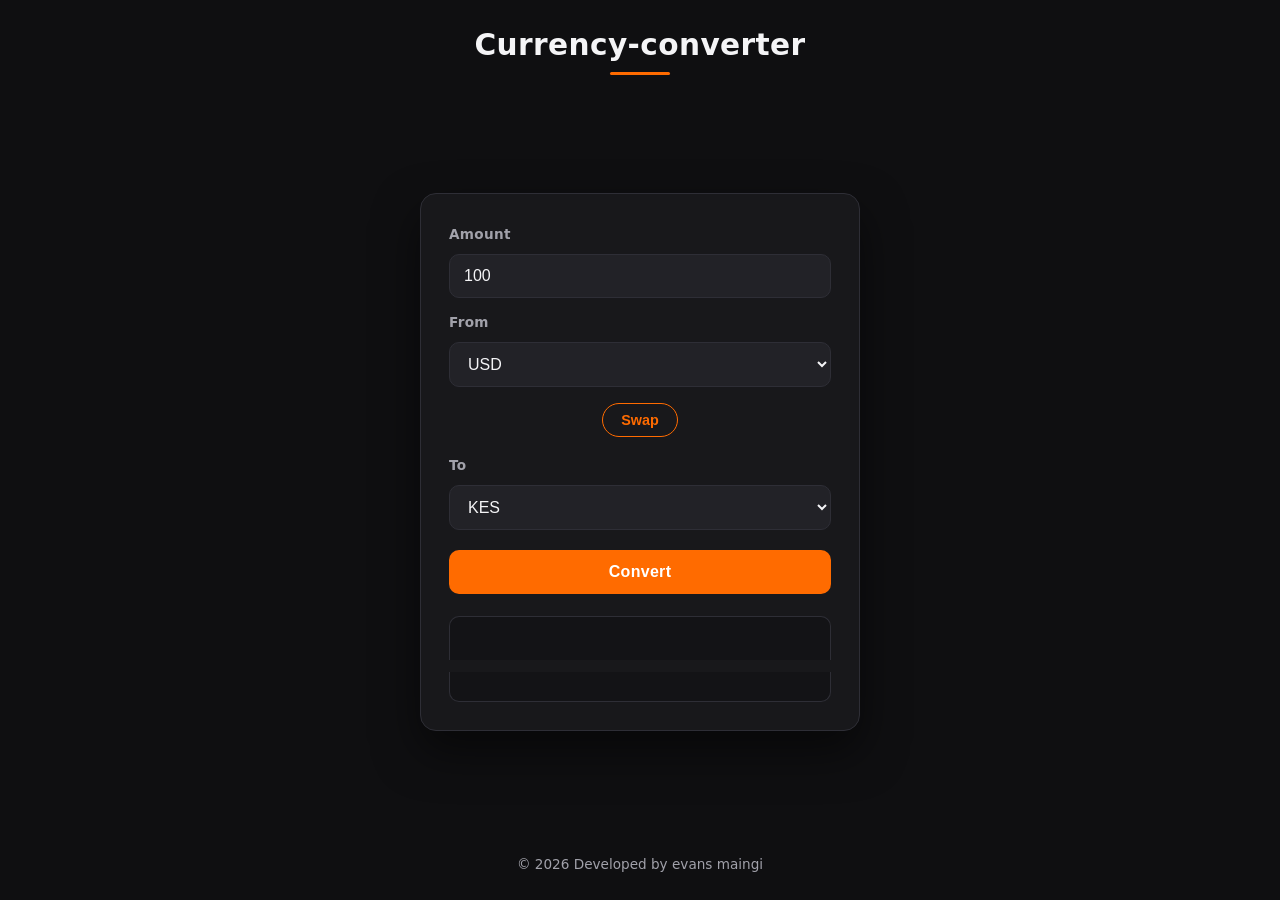
==== index.html @ 3e720208 "Build currency converter with live rates and dark orange UI" ====
<!DOCTYPE html>
<html lang="en">
<head>
    <meta charset="UTF-8">
    <meta name="viewport" content="width=device-width, initial-scale=1.0">
    <title>currency-converter</title>
    <link rel="stylesheet" href="style.css">
</head>
<body>
    <header>
        <div>
            <h1 class="header">Currency-converter</h1>
        </div>
    </header>
    <main>
        <!--lets learn how to write an input form-->
        <div>
          <label for="amount">Amount</label>
        <input type="number" id="amount" value="100" min="0.01" step="any" >

        <label for="from-currency">From</label>
        <select  id="from-currency">
            <option value="USD" selected>USD</option>
            <option value="KES">KES</option>
            <option value="EUR">EUR</option>
            <option value="GBP">GBP</option>
        </select>

        <button type="button" id="swap-btn">Swap</button>

        <label for="to-currency">To</label>
        <select  id="to-currency">
            <option value="USD">USD</option>
            <option value="KES"selected>KES</option>
            <option value="EUR">EUR</option>
            <option value="GBP">GBP</option>
        </select>

        <button type="button"  id="convert-btn">Convert</button>

        <p id="result-output"></p>
        <p id="rate-output"></p>


        </div>
        
        
    </main>
    <footer class="footer">
        <h3>&copy; 2026 Developed by evans maingi</h3>
    </footer>
    <script src="script.js"></script>
</body>
</html>
---- style.css ----
:root {
    --bg-main: #0f0f11;
    --bg-card: #18181b;
    --bg-input: #222227;
    --bg-output: #131316;
    --text-main: #f4f4f6;
    --text-muted: #a1a1aa;
    --accent: #FF6B00;
    --accent-hover: #ff7f24;
    --border-subtle: #2e2e36;
}

* {
    box-sizing: border-box;
    margin: 0;
    padding: 0;
}

body {
    min-height: 100vh;
    display: flex;
    flex-direction: column;
    justify-content: space-between;
    background-color: var(--bg-main);
    color: var(--text-main);
    font-family: system-ui, -apple-system, BlinkMacSystemFont, "Segoe UI", Roboto, sans-serif;
    padding: 28px 16px;
}

.header {
    text-align: center;
    font-size: 1.85rem;
    font-weight: 700;
    letter-spacing: 0.4px;
    color: var(--text-main);
}

.header::after {
    content: "";
    display: block;
    width: 60px;
    height: 3px;
    background-color: var(--accent);
    margin: 10px auto 0;
    border-radius: 999px;
}

main {
    width: 100%;
    max-width: 440px;
    margin: 24px auto;
    background-color: var(--bg-card);
    border: 1px solid var(--border-subtle);
    border-radius: 16px;
    padding: 28px;
    box-shadow: 0 20px 45px rgba(0, 0, 0, 0.5);
}

main > div {
    display: flex;
    flex-direction: column;
    gap: 12px;
}

label {
    font-size: 0.85rem;
    font-weight: 600;
    color: var(--text-muted);
    letter-spacing: 0.3px;
    margin-top: 4px;
}

input[type="number"],
select {
    width: 100%;
    padding: 12px 14px;
    font-size: 1rem;
    color: var(--text-main);
    background-color: var(--bg-input);
    border: 1px solid var(--border-subtle);
    border-radius: 10px;
    outline: none;
    transition: border-color 0.2s ease, box-shadow 0.2s ease;
}

input[type="number"]:focus,
select:focus {
    border-color: var(--accent);
    box-shadow: 0 0 0 3px rgba(255, 107, 0, 0.2);
}

#swap-btn {
    align-self: center;
    margin: 4px 0;
    padding: 8px 18px;
    font-size: 0.9rem;
    font-weight: 600;
    color: var(--accent);
    background-color: transparent;
    border: 1px solid var(--accent);
    border-radius: 999px;
    cursor: pointer;
    transition: background-color 0.2s ease, color 0.2s ease, transform 0.15s ease;
}

#swap-btn:hover {
    background-color: var(--accent);
    color: #ffffff;
}

#swap-btn:active {
    transform: scale(0.97);
}

#convert-btn {
    margin-top: 8px;
    width: 100%;
    padding: 13px 18px;
    font-size: 1rem;
    font-weight: 700;
    letter-spacing: 0.3px;
    color: #ffffff;
    background-color: var(--accent);
    border: none;
    border-radius: 10px;
    cursor: pointer;
    transition: background-color 0.2s ease, transform 0.15s ease;
}

#convert-btn:hover {
    background-color: var(--accent-hover);
}

#convert-btn:active {
    transform: scale(0.99);
}

#result-output {
    margin-top: 10px;
    padding: 14px 16px 4px;
    background-color: var(--bg-output);
    border: 1px solid var(--border-subtle);
    border-bottom: none;
    border-radius: 10px 10px 0 0;
    font-size: 1.25rem;
    font-weight: 700;
    color: var(--text-main);
    min-height: 44px;
}

#rate-output {
    padding: 0 16px 14px;
    background-color: var(--bg-output);
    border: 1px solid var(--border-subtle);
    border-top: none;
    border-radius: 0 0 10px 10px;
    font-size: 0.875rem;
    color: var(--text-muted);
    min-height: 30px;
}

.footer {
    text-align: center;
    padding-top: 8px;
}

.footer h3 {
    font-size: 0.85rem;
    font-weight: 400;
    color: var(--text-muted);
}
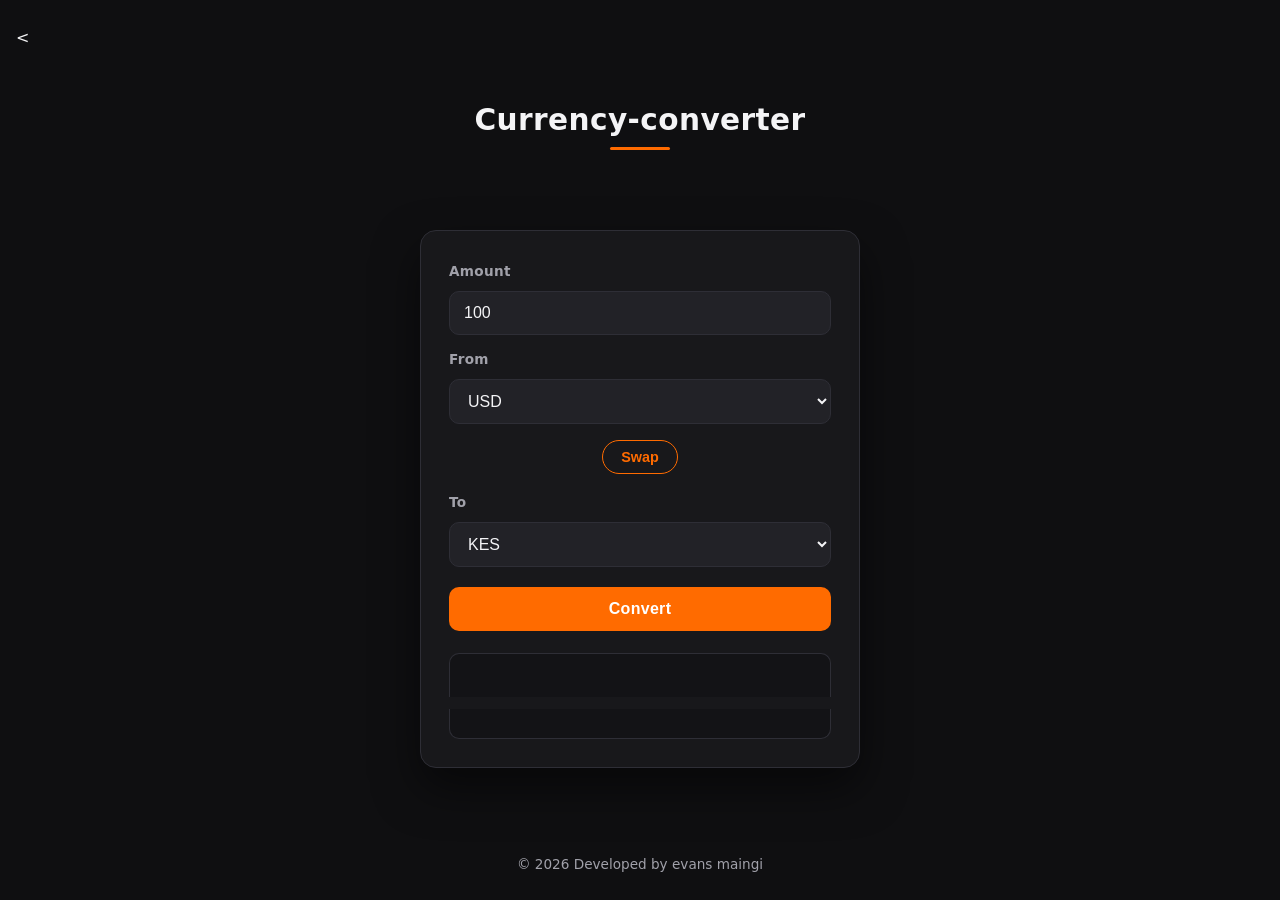
==== commit 2ba148fa: "seo optimiation" ====
--- a/index.html
+++ b/index.html
@@ -3,8 +3,43 @@
 <head>
     <meta charset="UTF-8">
     <meta name="viewport" content="width=device-width, initial-scale=1.0">
-    <title>currency-converter</title>
+    <
     <link rel="stylesheet" href="style.css">
+    <!-- Primary SEO Meta Tags -->
+<title>Live Currency Converter | USD, KES, EUR & GBP Exchange Rates</title>
+<meta name="description" content="Convert currencies instantly with real-time exchange rates for USD, KES, EUR, and GBP. Fast, free, and accurate live currency converter built by Evans Maingi.">
+<meta name="keywords" content="currency converter, live exchange rates, USD to KES, EUR to KES, GBP to USD, forex rate calculator">
+<meta name="author" content="Evans Maingi">
+<meta name="robots" content="index, follow">
+<link rel="canonical" href="https://YOUR-CONVERTER-URL.vercel.app/">
+
+<!-- Open Graph (WhatsApp, LinkedIn, Facebook link previews) -->
+<meta property="og:type" content="website">
+<meta property="og:title" content="Live Currency Converter | Real-Time Exchange Rates">
+<meta property="og:description" content="Convert USD, KES, EUR, and GBP instantly using live market exchange rates.">
+<meta property="og:url" content="https://YOUR-CONVERTER-URL.vercel.app/">
+
+<!-- Twitter / X Card -->
+<meta name="twitter:card" content="summary">
+<meta name="twitter:title" content="Live Currency Converter | Real-Time Exchange Rates">
+<meta name="twitter:description" content="Convert USD, KES, EUR, and GBP instantly using live market exchange rates.">
+
+<!-- Structured Data (helps Google understand this is a web utility app) -->
+<script type="application/ld+json">
+{
+  "@context": "https://schema.org",
+  "@type": "WebApplication",
+  "name": "Live Currency Converter",
+  "url": "https://YOUR-CONVERTER-URL.vercel.app/",
+  "applicationCategory": "FinanceApplication",
+  "operatingSystem": "All",
+  "description": "Real-time currency converter supporting USD, KES, EUR, and GBP exchange rates.",
+  "author": {
+    "@type": "Person",
+    "name": "Evans Maingi"
+  }
+}
+</script>
 </head>
 <body>
     <header>
@@ -50,5 +85,10 @@
         <h3>&copy; 2026 Developed by evans maingi</h3>
     </footer>
     <script src="script.js"></script>
+
+<script>
+  window.va = window.va || function () { (window.vaq = window.vaq || []).push(arguments); };
+</script>
+<script defer src="/_vercel/insights/script.js"></script>
 </body>
 </html>
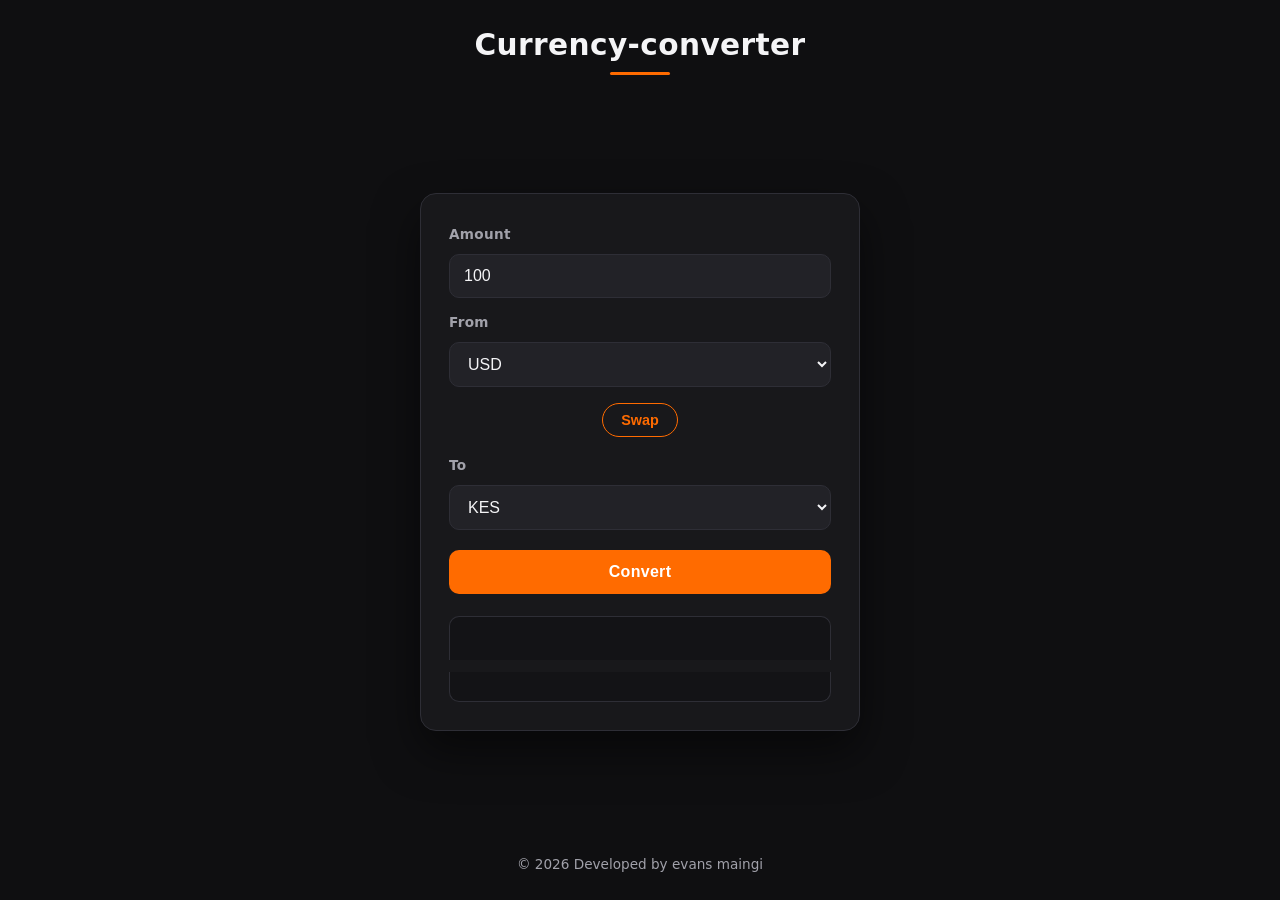
==== commit 9e440346: "removing a stray" ====
--- a/index.html
+++ b/index.html
@@ -3,7 +3,8 @@
 <head>
     <meta charset="UTF-8">
     <meta name="viewport" content="width=device-width, initial-scale=1.0">
-    <
+    <link rel="icon" type="image/svg+xml" href="data:image/svg+xml,%3Csvg xmlns='http://www.w3.org/2000/svg' viewBox='0 0 64 64'%3E%3Crect width='64' height='64' rx='14' fill='%2318181b'/%3E%3Ctext x='50%25' y='55%25' dominant-baseline='middle' text-anchor='middle' font-family='system-ui,sans-serif' font-size='38' font-weight='700' fill='%23FF6B00'%3E%E2%82%B5%3C/text%3E%3C/svg%3E">
+    
     <link rel="stylesheet" href="style.css">
     <!-- Primary SEO Meta Tags -->
 <title>Live Currency Converter | USD, KES, EUR & GBP Exchange Rates</title>
@@ -17,7 +18,7 @@
 <meta property="og:type" content="website">
 <meta property="og:title" content="Live Currency Converter | Real-Time Exchange Rates">
 <meta property="og:description" content="Convert USD, KES, EUR, and GBP instantly using live market exchange rates.">
-<meta property="og:url" content="https://YOUR-CONVERTER-URL.vercel.app/">
+<meta property="og:url" content="https://evansmaingicurrencyconverter.vercel.app/">
 
 <!-- Twitter / X Card -->
 <meta name="twitter:card" content="summary">
@@ -30,7 +31,7 @@
   "@context": "https://schema.org",
   "@type": "WebApplication",
   "name": "Live Currency Converter",
-  "url": "https://YOUR-CONVERTER-URL.vercel.app/",
+  "url": "https://evansmaingicurrencyconverter.vercel.app/",
   "applicationCategory": "FinanceApplication",
   "operatingSystem": "All",
   "description": "Real-time currency converter supporting USD, KES, EUR, and GBP exchange rates.",
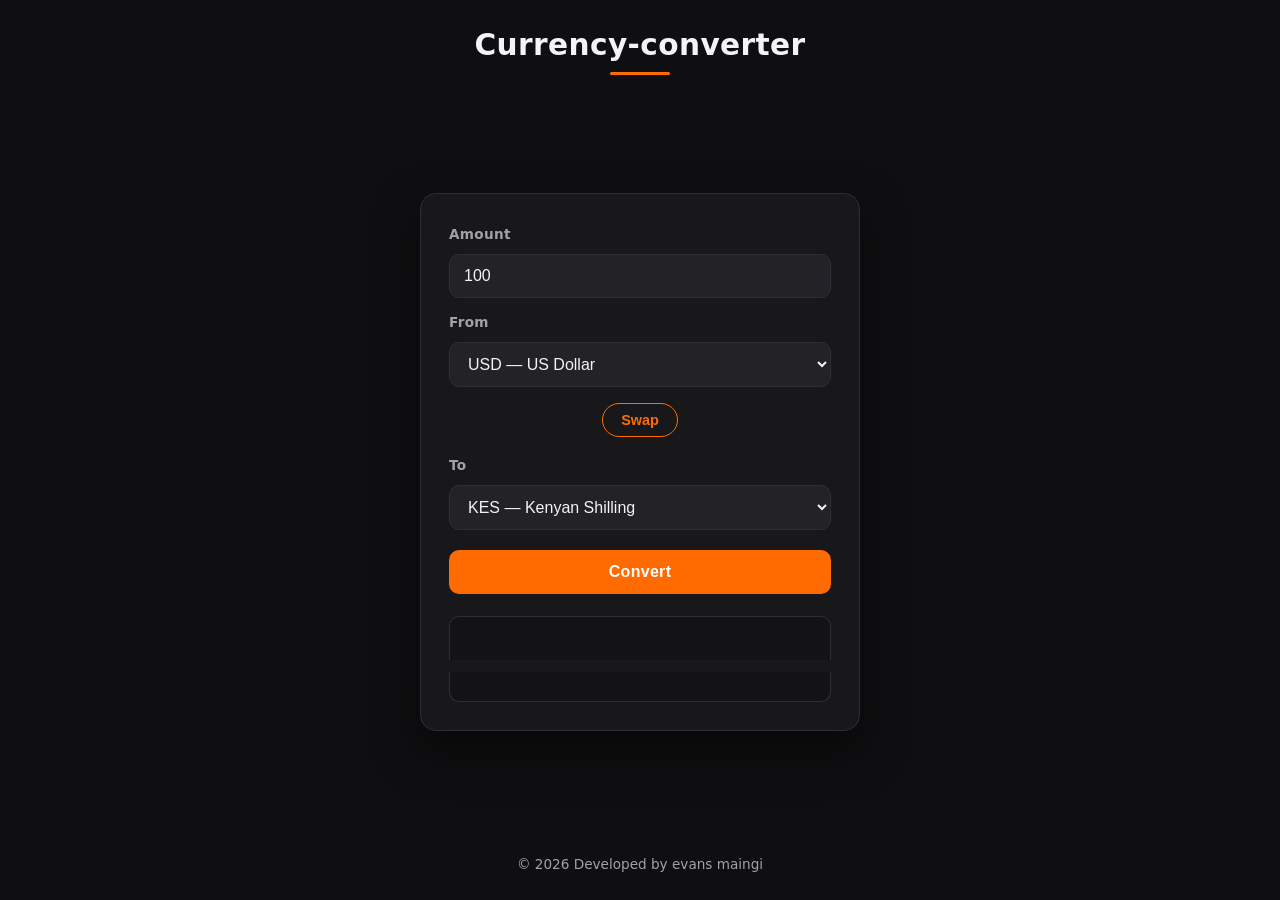
==== commit 97493e22: "currencies" ====
--- a/index.html
+++ b/index.html
@@ -53,23 +53,61 @@
         <div>
           <label for="amount">Amount</label>
         <input type="number" id="amount" value="100" min="0.01" step="any" >
+        <!--
+        -number means that this input is for numericals
+        -the id attribute gives an element an identifier
+        -the value attribute specifies the data value
+        -->
 
         <label for="from-currency">From</label>
         <select  id="from-currency">
-            <option value="USD" selected>USD</option>
-            <option value="KES">KES</option>
-            <option value="EUR">EUR</option>
-            <option value="GBP">GBP</option>
+            <option value="USD" selected>USD — US Dollar</option>
+    <option value="KES" >KES — Kenyan Shilling</option>
+    <option value="EUR">EUR — Euro</option>
+    <option value="GBP">GBP — British Pound</option>
+    <option value="UGX">UGX — Ugandan Shilling</option>
+    <option value="TZS">TZS — Tanzanian Shilling</option>
+    <option value="RWF">RWF — Rwandan Franc</option>
+    <option value="ETB">ETB — Ethiopian Birr</option>
+    <option value="ZAR">ZAR — South African Rand</option>
+    <option value="NGN">NGN — Nigerian Naira</option>
+    <option value="GHS">GHS — Ghanaian Cedi</option>
+    <option value="AED">AED — UAE Dirham</option>
+    <option value="SAR">SAR — Saudi Riyal</option>
+    <option value="JPY">JPY — Japanese Yen</option>
+    <option value="CNY">CNY — Chinese Yuan</option>
+    <option value="CHF">CHF — Swiss Franc</option>
+    <option value="CAD">CAD — Canadian Dollar</option>
+    <option value="AUD">AUD — Australian Dollar</option>
+    <option value="INR">INR — Indian Rupee</option>
+    <option value="BRL">BRL — Brazilian Real</option>
+           
         </select>
 
         <button type="button" id="swap-btn">Swap</button>
 
         <label for="to-currency">To</label>
         <select  id="to-currency">
-            <option value="USD">USD</option>
-            <option value="KES"selected>KES</option>
-            <option value="EUR">EUR</option>
-            <option value="GBP">GBP</option>
+            <option value="USD">USD — US Dollar</option>
+    <option value="KES" selected>KES — Kenyan Shilling</option>
+    <option value="EUR">EUR — Euro</option>
+    <option value="GBP">GBP — British Pound</option>
+    <option value="UGX">UGX — Ugandan Shilling</option>
+    <option value="TZS">TZS — Tanzanian Shilling</option>
+    <option value="RWF">RWF — Rwandan Franc</option>
+    <option value="ETB">ETB — Ethiopian Birr</option>
+    <option value="ZAR">ZAR — South African Rand</option>
+    <option value="NGN">NGN — Nigerian Naira</option>
+    <option value="GHS">GHS — Ghanaian Cedi</option>
+    <option value="AED">AED — UAE Dirham</option>
+    <option value="SAR">SAR — Saudi Riyal</option>
+    <option value="JPY">JPY — Japanese Yen</option>
+    <option value="CNY">CNY — Chinese Yuan</option>
+    <option value="CHF">CHF — Swiss Franc</option>
+    <option value="CAD">CAD — Canadian Dollar</option>
+    <option value="AUD">AUD — Australian Dollar</option>
+    <option value="INR">INR — Indian Rupee</option>
+    <option value="BRL">BRL — Brazilian Real</option>
         </select>
 
         <button type="button"  id="convert-btn">Convert</button>
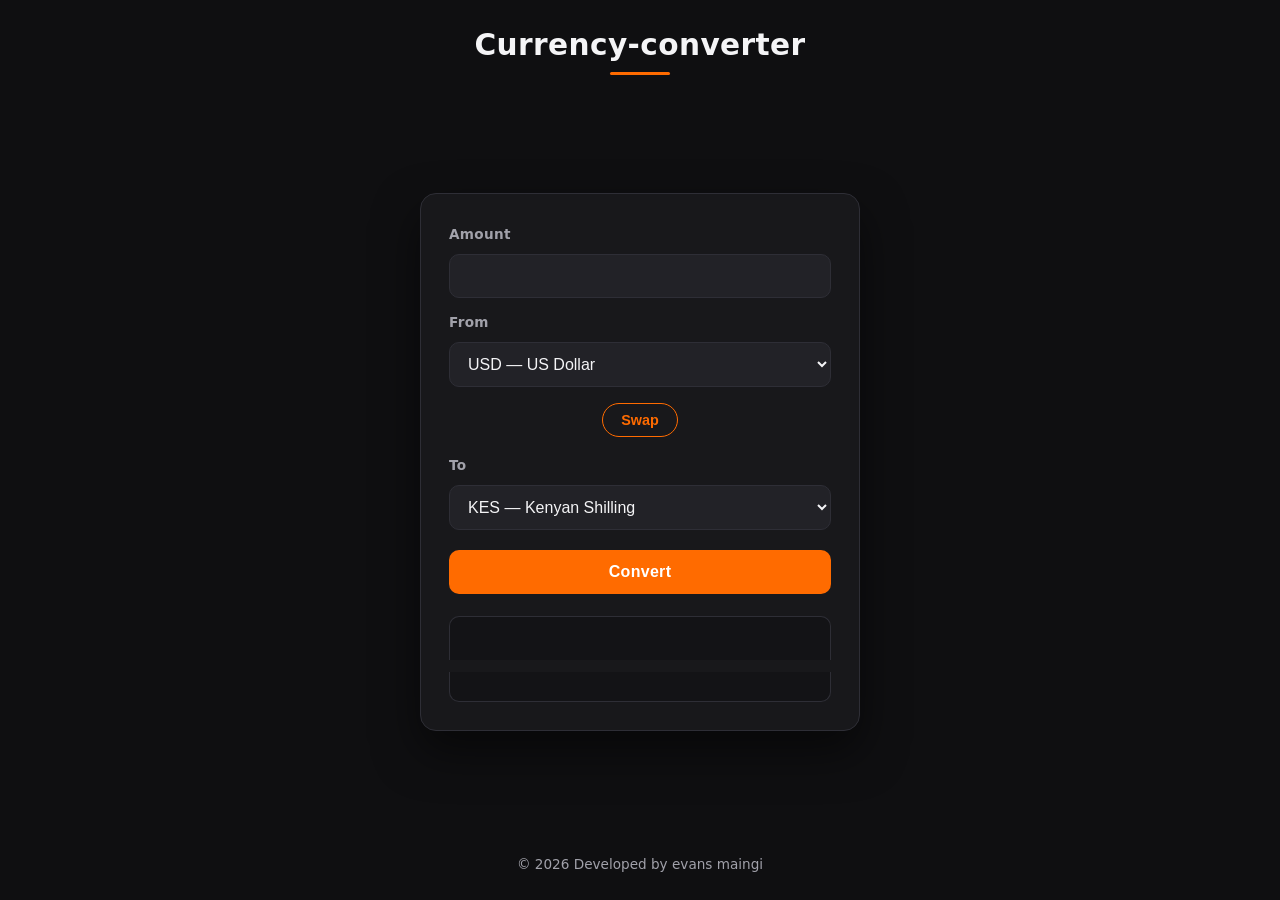
==== commit e5ee52a1: "removing the value" ====
--- a/index.html
+++ b/index.html
@@ -52,7 +52,7 @@
         <!--lets learn how to write an input form-->
         <div>
           <label for="amount">Amount</label>
-        <input type="number" id="amount" value="100" min="0.01" step="any" >
+        <input type="number" id="amount"  min="0.01" step="any" >
         <!--
         -number means that this input is for numericals
         -the id attribute gives an element an identifier
